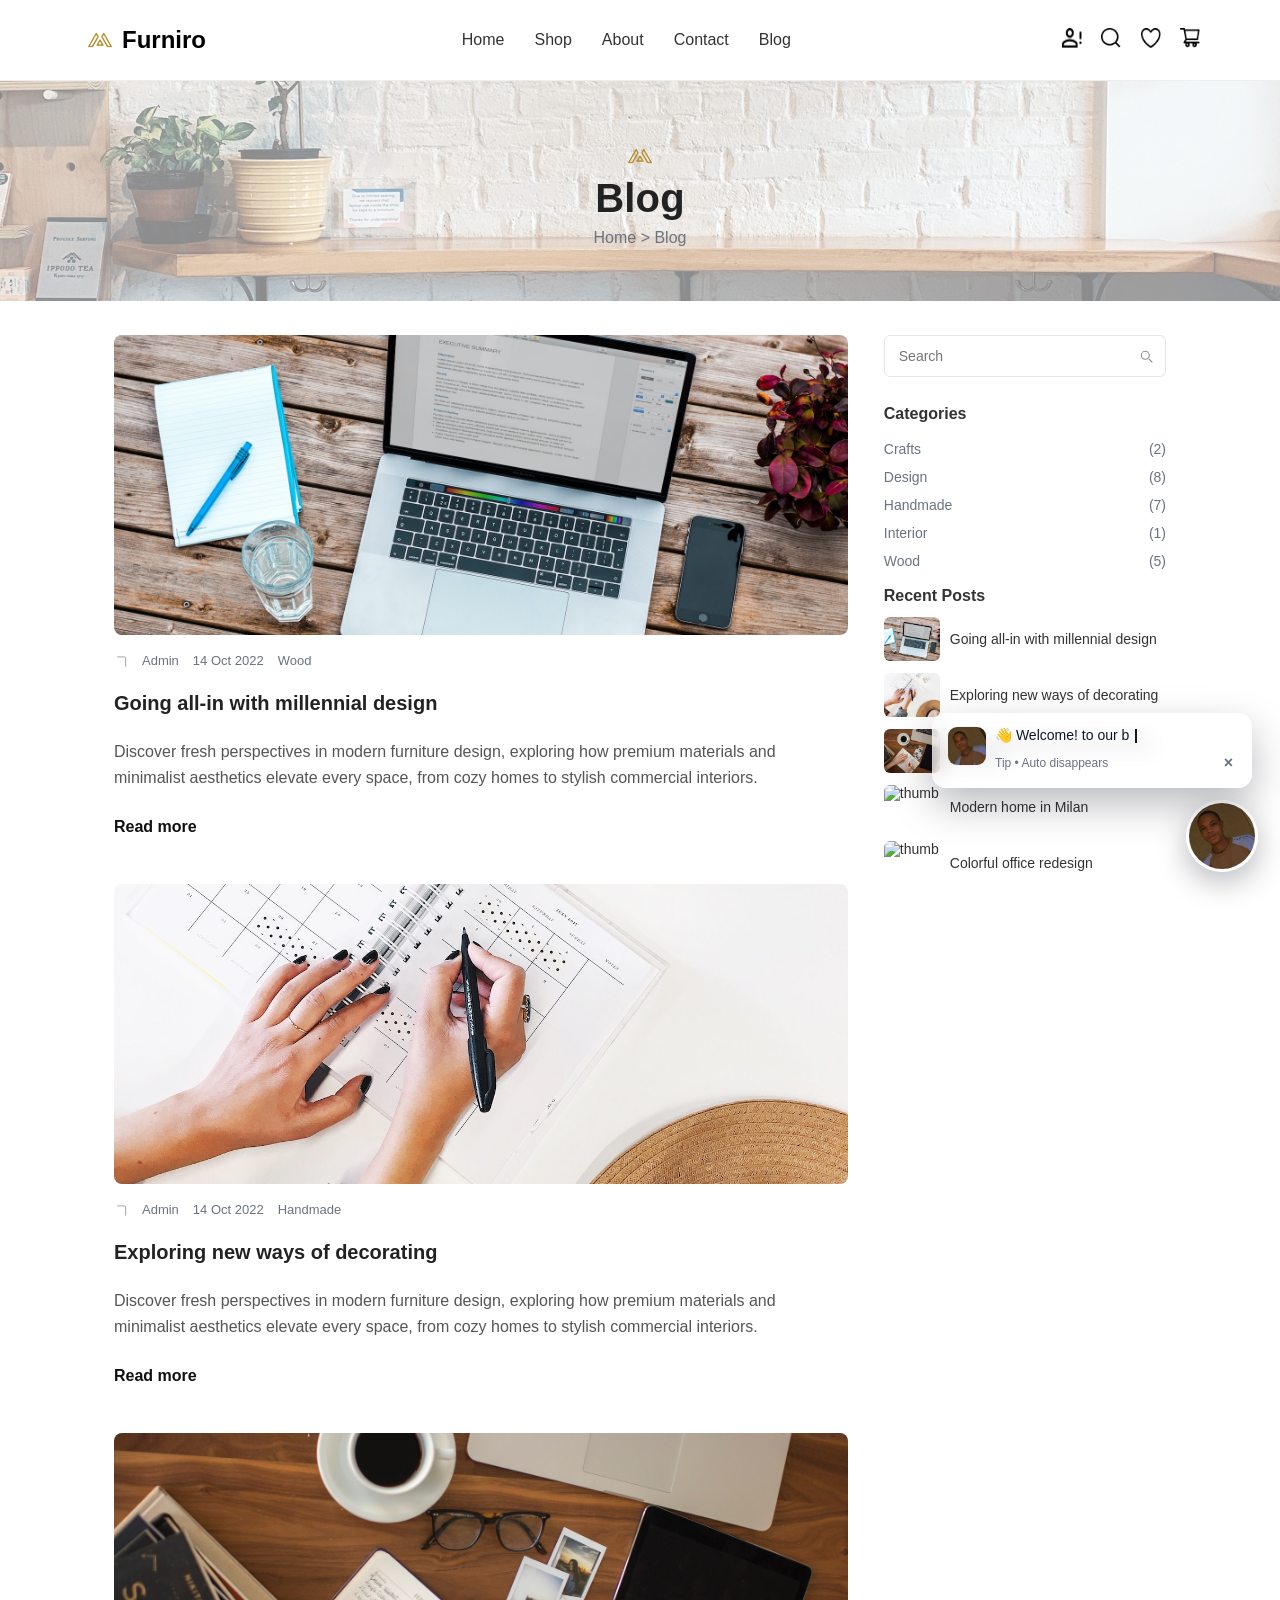
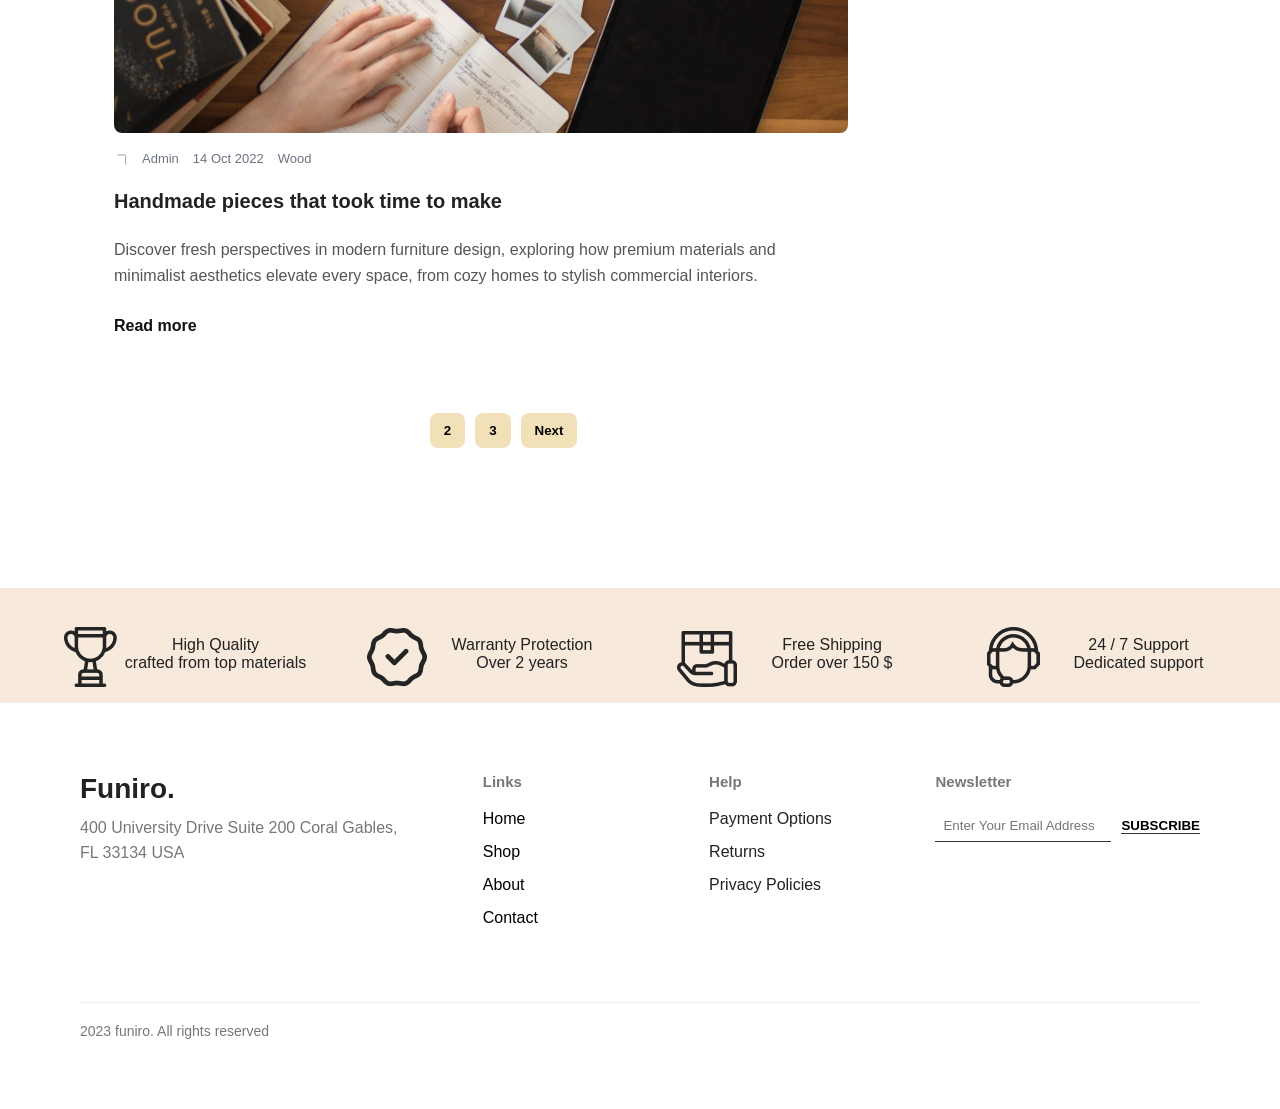
==== blog.html @ 81928c6a "first commit" ====
<!DOCTYPE html>
<html lang="en">

<head>
    <meta charset="utf-8" />
    <meta name="viewport" content="width=device-width,initial-scale=1" />
    <title>Blog Layout</title>
    <link rel="stylesheet" href="blog.css" />
</head>

<body>

    <!-- Header -->
    <header class="navbar">
        <div class="logo"><img src="asset/image/logo furni.png" alt="Furniro Logo" width="50px">
            <h2>Furniro</h2>
        </div>

        <!-- Hamburger menu for mobile -->
        <div class="hamburger" id="hamburger">
            <span></span>
            <span></span>
            <span></span>
        </div>

        <nav id="nav-menu">
            <ul>
                <li><a href="index.html">Home</a></li>
                <li><a href="index_shop.html">Shop</a></li>
                <li><a href="contact_us.html">About</a></li>
                <li><a href="contact_us.html">Contact</a></li>
                <li><a href="blog.html">Blog</a></li>
            </ul>
        </nav>
        <div class="icons">
            <a href="contact_us.html"><i class="user"><img src="asset/image/Vector.png" alt="User Icon" width="20px"
                        height="20px"></i></a>
            <a href="index_shop.html"><i class="search"><img src="asset/image/Vector search.png" alt="Search Icon"
                        width="20px" height="20px"></i></a>
            <a href="index_shop.html"><i class="heart"><img src="asset/image/Vector love.png" alt="Wishlist Icon"
                        width="20px" height="20px"></i></a>
            <a href="index_shop.html"><i class="cart"><img src="asset/image/Vector shop.png" alt="Cart Icon" width="20px"
                        height="20px"></i></a>
        </div>
    </header>

    <section class="hero">
        <div class="logo"><img src="asset/image/logo furni.png" alt="Furniro Logo"></div>
        <h1>Blog</h1>
        <div class="crumbs">Home &gt; Blog</div>
    </section>
    <main class="page">
        <section class="posts">
            <article class="post-card">
                <img src="asset/image/blog1.jpg" alt="laptop on table">
                <div class="meta">
                    <svg viewBox="0 0 24 24" fill="none">
                        <path d="M20 21V7a2 2 0 0 0-2-2H6" stroke="#777" stroke-width="1.6" stroke-linecap="round"
                            stroke-linejoin="round" />
                    </svg>
                    <span>Admin</span>
                    <span>14 Oct 2022</span>
                    <span>Wood</span>
                </div>
                <h2 class="title">Going all-in with millennial design</h2>
                <p class="excerpt">Discover fresh perspectives in modern furniture design, exploring how premium
                    materials and minimalist aesthetics elevate every space, from cozy homes to stylish commercial
                    interiors.</p>
                <a class="read-more" href="#">Read more</a>
            </article>
            <article class="post-card">
                <img src="asset/image/blog2.jpg" alt="planning">
                <div class="meta">
                    <svg viewBox="0 0 24 24" fill="none">
                        <path d="M20 21V7a2 2 0 0 0-2-2H6" stroke="#777" stroke-width="1.6" stroke-linecap="round"
                            stroke-linejoin="round" />
                    </svg>
                    <span>Admin</span>
                    <span>14 Oct 2022</span>
                    <span>Handmade</span>
                </div>
                <h2 class="title">Exploring new ways of decorating</h2>
                <p class="excerpt">Discover fresh perspectives in modern furniture design, exploring how premium
                    materials and minimalist aesthetics elevate every space, from cozy homes to stylish commercial
                    interiors.</p>
                <a class="read-more" href="#">Read more</a>
            </article>

            <article class="post-card">
                <img src="asset/image/blog3.jpg" alt="desk and coffee">
                <div class="meta">
                    <svg viewBox="0 0 24 24" fill="none">
                        <path d="M20 21V7a2 2 0 0 0-2-2H6" stroke="#777" stroke-width="1.6" stroke-linecap="round"
                            stroke-linejoin="round" />
                    </svg>
                    <span>Admin</span>
                    <span>14 Oct 2022</span>
                    <span>Wood</span>
                </div>
                <h2 class="title">Handmade pieces that took time to make</h2>
                <p class="excerpt">Discover fresh perspectives in modern furniture design, exploring how premium
                    materials and minimalist aesthetics elevate every space, from cozy homes to stylish commercial
                    interiors.</p>
                <a class="read-more" href="#">Read more</a>
            </article>

            <div class="pagination">
                <button class="page-btn active">1</button>
                <button class="page-btn">2</button>
                <button class="page-btn">3</button>
                <button class="page-btn">Next</button>
            </div>

        </section>
        <aside class="sidebar">
            <div class="search-wrap">
                <input type="search" placeholder="Search" aria-label="Search">
                <div class="icon" aria-hidden="true">
                    <!-- search icon svg -->
                    <svg width="16" height="16" viewBox="0 0 24 24" fill="none" xmlns="http://www.w3.org/2000/svg">
                        <path d="M21 21l-4.35-4.35" stroke="#444" stroke-width="1.6" stroke-linecap="round"
                            stroke-linejoin="round" />
                        <circle cx="11" cy="11" r="6" stroke="#444" stroke-width="1.6" stroke-linecap="round"
                            stroke-linejoin="round" />
                    </svg>
                </div>
            </div>
            <div class="widget categories">
                <h4>Categories</h4>
                <ul>
                    <li>Crafts <span style="float:right;color:var(--muted)">(2)</span></li>
                    <li>Design <span style="float:right;color:var(--muted)">(8)</span></li>
                    <li>Handmade <span style="float:right;color:var(--muted)">(7)</span></li>
                    <li>Interior <span style="float:right;color:var(--muted)">(1)</span></li>
                    <li>Wood <span style="float:right;color:var(--muted)">(5)</span></li>
                </ul>
            </div>

            <div class="widget recent-posts">
                <h4>Recent Posts</h4>
                <ul>
                    <li><img src="asset/image/blog1.jpg" alt="thumb">Going all-in with millennial design</li>
                    <li><img src="asset/image/blog2.jpg" alt="thumb">Exploring new ways of decorating</li>
                    <li><img src="asset/image/blog3.jpg" alt="thumb">Handmade pieces that took time to make</li>
                    <li><img src="asset/image/bl" alt="thumb">Modern home in Milan</li>
                    <li><img src="https://images.unsplash.com/photo-1505691938895-1758d7feb511?q=80&w=800&auto=format&fit=crop&ixlib=rb-4.0.3&s=8f2c4b7d9f3a1b6c7d8e9f0a1b2c3d4e"
                            alt="thumb">Colorful office redesign</li>
                </ul>
            </div>

        </aside>
    </main>

    <!-- Footer Info -->
    <div class="footer-info">
        <div>
            <img src="asset/image/cup img.png" alt="High Quality Icon">
            <p>High Quality</p>
            <span>crafted from top materials</span>
        </div>
        <div>
            <img src="asset/image/mark img 1.png" alt="Warranty Icon">
            <p>Warranty Protection</p>
            <span>Over 2 years</span>
        </div>
        <div>
            <img src="asset/image/hand img1.png" alt="Free Shipping Icon">
            <p>Free Shipping</p>
            <span>Order over 150 $</span>
        </div>
        <div>
            <img src="asset/image/headphone img1.png" alt="Support Icon">
            <p>24 / 7 Support</p>
            <span>Dedicated support</span>
        </div>
    </div>

    <!-- FOOTER SECTION -->
    <footer>
        <div class="footer-container">

            <!-- Logo + Address -->
            <div class="footer-logo">
                <h2>Funiro.</h2>
                <p>
                    400 University Drive Suite 200 Coral Gables,<br>
                    FL 33134 USA
                </p>
            </div>

            <!-- Links -->
            <div class="footer-links">
                <h4 class="footer-title">Links</h4>
                <ul>
                    <a href="index.html">
                        <li>Home</li>
                    </a>
                    <a href="index_shop.html">
                        <li>Shop</li>
                    </a>
                    <a href="contact_us.html">
                        <li>About</li>
                    </a>
                    <a href="contact_us.html">
                        <li>Contact</li>
                    </a>
                </ul>
            </div>

            <!-- Help -->
            <div class="footer-help">
                <h4 class="footer-title">Help</h4>
                <ul>
                    <li>Payment Options</li>
                    <li>Returns</li>
                    <li>Privacy Policies</li>
                </ul>
            </div>

            <!-- Newsletter -->
            <div class="footer-newsletter">
                <h4 class="footer-title">Newsletter</h4>
                <div class="newsletter-input">
                    <input type="text" placeholder="Enter Your Email Address">
                    <button>SUBSCRIBE</button>
                </div>
            </div>

        </div>

        <div class="footer-bottom">
            2023 funiro. All rights reserved
        </div>
    </footer>

    <!-- CTA PROFILE -->
    <button class="cta-profile" id="ctaBtn" aria-label="Open help message" title="Help">
        <img src="asset/image/miracle.jpg" alt="profile">
    </button>

    <!-- POPUP CARD -->
    <div class="cta-card" id="ctaCard" role="dialog" aria-live="polite" aria-hidden="true" aria-label="Tip">
        <div class="avatar-sm" aria-hidden="true">
            <img src="asset/image/miracle.jpg" alt="Profile">
        </div>

        <div class="card-body">
            <div class="card-text" id="ctaText" aria-atomic="true">
                <!-- text will be typed by JS -->
            </div>

            <div class="card-meta">
                <div class="small-muted">Tip • Auto disappears</div>
                <button class="cta-close" id="ctaCloseBtn" aria-label="Close message">&times;</button>
            </div>
        </div>
    </div>

    <script>
        /* ---------- Hamburger Menu Toggle ---------- */
        const hamburger = document.getElementById('hamburger');
        const navMenu = document.getElementById('nav-menu');

        hamburger.addEventListener('click', () => {
            hamburger.classList.toggle('active');
            navMenu.classList.toggle('active');
        });

        // Close menu when clicking on a link
        document.querySelectorAll('nav ul li a').forEach(link => {
            link.addEventListener('click', () => {
                hamburger.classList.remove('active');
                navMenu.classList.remove('active');
            });
        });

        /* ---------- Configuration ---------- */
        const MESSAGE = "👋 Welcome! to our blog";
        const AUTO_HIDE_MS = 4500;     // time popup stays visible before auto-hide
        const SHOW_DELAY_MS = 800;     // delay before initial show on first visit
        const LOCALSTORAGE_KEY = "cta_seen_v1"; // toggle "only once" behavior
        /* ----------------------------------- */

        const ctaBtn = document.getElementById("ctaBtn");
        const ctaCard = document.getElementById("ctaCard");
        const ctaText = document.getElementById("ctaText");
        const ctaCloseBtn = document.getElementById("ctaCloseBtn");

        let hideTimer = null;
        let typingTimer = null;
        let isTyping = false;

        /* ---------- Utility: play short chime using WebAudio ---------- */
        function playChime() {
            try {
                const ctx = new (window.AudioContext || window.webkitAudioContext)();
                const o = ctx.createOscillator();
                const g = ctx.createGain();
                o.type = "sine";
                o.frequency.value = 880; // start freq
                g.gain.value = 0.0001;
                o.connect(g);
                g.connect(ctx.destination);
                o.start();

                // ramp up quickly and down for a pleasant ping
                g.gain.exponentialRampToValueAtTime(0.12, ctx.currentTime + 0.01);
                o.frequency.exponentialRampToValueAtTime(1100, ctx.currentTime + 0.08);
                g.gain.exponentialRampToValueAtTime(0.0001, ctx.currentTime + 0.28);
                o.stop(ctx.currentTime + 0.3);
            } catch (err) {
                // fail silently if audio not available
                //console.warn("Audio play failed", err);
            }
        }

        /* ---------- Typing effect ---------- */
        function typeMessage(targetEl, message, speed = 28) {
            cancelTyping();
            targetEl.textContent = "";
            isTyping = true;
            let i = 0;
            const caret = document.createElement("span");
            caret.className = "typing-caret";
            targetEl.appendChild(caret);

            typingTimer = setInterval(() => {
                if (i >= message.length) {
                    clearInterval(typingTimer);
                    typingTimer = null;
                    isTyping = false;
                    // keep caret for a little while then remove
                    setTimeout(() => { if (caret.parentNode) caret.remove(); }, 800);
                    return;
                }
                // insert char before caret
                caret.insertAdjacentText("beforebegin", message[i]);
                i++;
            }, speed);
        }

        function cancelTyping() {
            if (typingTimer) {
                clearInterval(typingTimer);
                typingTimer = null;
                isTyping = false;
            }
        }

        /* ---------- Show / Hide logic ---------- */
        function showCard(playSound = true, withTyping = true) {
            // small bounce animation to CTA
            ctaBtn.classList.remove("bounce");
            // restart
            void ctaBtn.offsetWidth;
            ctaBtn.classList.add("bounce");

            // set aria and class
            ctaCard.classList.add("show");
            ctaCard.setAttribute("aria-hidden", "false");

            // start typing
            if (withTyping) {
                typeMessage(ctaText, MESSAGE);
            } else {
                cancelTyping();
                ctaText.textContent = MESSAGE;
            }

            // play sound
            if (playSound) playChime();

            // auto-hide timer
            clearTimeout(hideTimer);
            hideTimer = setTimeout(() => {
                hideCard();
            }, AUTO_HIDE_MS);

            // mark as seen in localStorage (first auto popup)
            try { localStorage.setItem(LOCALSTORAGE_KEY, "1"); } catch (e) { }
        }

        function hideCard() {
            cancelTyping();
            // fade out
            ctaCard.classList.remove("show");
            ctaCard.setAttribute("aria-hidden", "true");
            clearTimeout(hideTimer);
        }

        /* ---------- Events ---------- */

        // On CTA click — always re-open (even if user already saw)
        ctaBtn.addEventListener("click", (e) => {
            const wasShown = ctaCard.classList.contains("show");
            if (wasShown) {
                // if visible, clicking toggles off
                hideCard();
            } else {
                showCard(true, true);
            }
        });

        // Close button
        ctaCloseBtn.addEventListener("click", (e) => {
            hideCard();
        });

        /* ---------- Auto-show on first visit only ---------- */
        window.addEventListener("load", () => {
            let seen = false;
            try { seen = !!localStorage.getItem(LOCALSTORAGE_KEY); } catch (e) { seen = false; }

            if (!seen) {
                // show automatically once with a small delay
                setTimeout(() => {
                    showCard(true, true);
                }, SHOW_DELAY_MS);
            } else {
                // we won't auto show again; still let the user click CTA to open
            }
        });

        /* Optional: keyboard accessibility — press 'h' to toggle widget (handy for dev/test) */
        window.addEventListener("keydown", (e) => {
            if (e.key === "h" && (e.ctrlKey || e.metaKey)) { // Ctrl/Cmd + H
                e.preventDefault();
                if (ctaCard.classList.contains("show")) hideCard();
                else showCard(true, false);
            }
        });

        // Simple JS to toggle active page (visual only)
        document.querySelectorAll('.page-btn').forEach(btn => {
            btn.addEventListener('click', () => {
                document.querySelectorAll('.page-btn').forEach(b => b.classList.remove('active'));
                btn.classList.add('active');
            })
        });
    </script>
</body>

</html>
---- blog.css ----
:root {
            --accent: #d4b36c;
            --accent-2: #f2e0b8;
            --muted: #777;
            --page-width: 1100px;
        }

        * {
            box-sizing: border-box;
            margin: 0;
            padding: 0;
            font-family: 'Helvetica Neue', Arial, sans-serif;
        }

        body {
            color: #222;
            background: #fff;
            -webkit-font-smoothing: antialiased;
        }

        /* Navbar */
        .navbar {
            display: flex;
            justify-content: space-between;
            align-items: center;
            padding: 20px 80px;
            background-color: white;
            border-bottom: 1px solid #eee;
            position: relative;
        }

        .logo {
            color: black;
            display: flex;
            gap: 2px;
            align-items: center;
        }

        .logo img {
            width: 40px;
            height: auto;
        }

        .navbar ul {
            display: flex;
            list-style: none;
            gap: 30px;
        }

        .navbar ul li a {
            text-decoration: none;
            color: #333;
            font-weight: 500;
            transition: color 0.3s ease;
        }

        .navbar ul li a:hover {
            color: #b88e2f;
        }

        .icons i {
            font-size: 18px;
            margin-left: 15px;
            cursor: pointer;
        }

        /* Hamburger Menu */
        .hamburger {
            display: none;
            flex-direction: column;
            cursor: pointer;
            z-index: 1001;
        }

        .hamburger span {
            width: 25px;
            height: 3px;
            background: #333;
            margin-bottom: 4px;
            border-radius: 2px;
            transition: all 0.3s ease;
        }

        .hamburger.active span:nth-child(1) {
            transform: rotate(45deg) translate(5px, 5px);
        }

        .hamburger.active span:nth-child(2) {
            opacity: 0;
        }

        .hamburger.active span:nth-child(3) {
            transform: rotate(-45deg) translate(7px, -6px);
        }

        /* Top banner (hero) */
        .hero {
            height: 220px;
            background: linear-gradient(rgba(255, 255, 255, 0.55), rgba(255, 255, 255, 0.55)), url(asset/image/pc1.jpg) center/cover no-repeat;
            display: flex;
            align-items: center;
            justify-content: center;
            flex-direction: column;
        }

        .hero h1 {
            margin: 0;
            font-size: 40px;
            letter-spacing: 0.2px
        }

        .hero .crumbs {
            margin-top: 8px;
            color: var(--muted)
        }

        /* Page wrapper uses CSS Grid for main layout */
        .page {
            max-width: var(--page-width);
            margin: 34px auto 60px;
            padding: 0 24px;
            display: grid;
            grid-template-columns: 2.6fr 1fr;
            gap: 36px;
        }

        /* Left column: posts stacked */
        .posts {
            display: grid;
            grid-auto-rows: min-content;
            gap: 48px;
        }

        .post-card {
            display: grid;
            grid-template-columns: 1fr;
            gap: 18px;
        }

        .post-card img {
            width: 100%;
            height: 300px;
            object-fit: cover;
            border-radius: 8px
        }

        .meta {
            display: flex;
            gap: 14px;
            color: var(--muted);
            font-size: 13px;
            align-items: center
        }

        .meta svg {
            width: 14px;
            height: 14px;
            opacity: 0.7
        }

        .title {
            font-size: 20px;
            font-weight: 600;
            margin: 6px 0
        }

        .excerpt {
            color: #555;
            line-height: 1.6
        }

        .read-more {
            display: inline-block;
            margin-top: 10px;
            text-decoration: none;
            color: #111;
            font-weight: 700
        }

        /* Sidebar uses grid for internal layout too */
        .sidebar {
            font-size: 14px;
            color: #333
        }

        .search-wrap {
            position: relative;
            margin-bottom: 28px
        }

        .search-wrap input {
            width: 100%;
            padding: 12px 40px 12px 14px;
            border-radius: 6px;
            border: 1px solid #e6e6e6;
            font-size: 14px
        }

        /* search icon inside input */
        .search-wrap .icon {
            position: absolute;
            right: 10px;
            top: 50%;
            transform: translateY(-50%);
            width: 20px;
            height: 20px;
            opacity: 0.6;
            pointer-events: none;
            display: flex;
            align-items: center;
            justify-content: center
        }

        .widget h4 {
            margin: 12px 0 12px;
            font-size: 16px
        }

        .categories ul {
            list-style: none;
            padding: 0;
            margin: 0
        }

        .categories li {
            padding: 6px 0;
            color: var(--muted)
        }

        .recent-posts ul {
            list-style: none;
            padding: 0;
            margin: 0;
            display: grid;
            gap: 12px
        }

        .recent-posts li {
            display: flex;
            gap: 10px;
            align-items: center
        }

        .recent-posts img {
            width: 56px;
            height: 44px;
            object-fit: cover;
            border-radius: 6px
        }

        /* Pagination centered */
        .pagination {
            display: flex;
            gap: 10px;
            justify-content: center;
            margin: 30px 0 80px
        }

        .page-btn {
            border: none;
            padding: 10px 14px;
            border-radius: 8px;
            background: var(--accent-2);
            font-weight: 700
        }

        .page-btn.active {
            background: var(--accent);
            color: #fff
        }

        /* Footer Icons */
        .footer-info {
            display: flex;
            justify-content: space-around;
            background: #f7eadc;
            padding: 30px 5%;
            margin-top: 25px;
            text-align: center;
            overflow: hidden;
        }

        .footer-info div p:first-child {
            font-weight: bold;
            margin-bottom: 5px;
        }

        /* FOOTER SECTION (Requested) */
        footer {
            width: 100%;
            padding: 70px 80px;
            background: #fff;
            border-top: 1px solid #eee;
        }

        .footer-container {
            display: grid;
            grid-template-columns: 2fr 1fr 1fr 1.5fr;
            gap: 50px;
        }

        .footer-logo h2 {
            font-size: 28px;
            font-weight: 700;
        }

        .footer-logo p {
            margin-top: 10px;
            color: #777;
            line-height: 1.6;
        }

        /* Titles */
        .footer-title {
            color: #777;
            margin-bottom: 20px;
            font-size: 15px;
        }

        /* Links */
        .footer-links ul,
        .footer-help ul {
            list-style: none;
            padding: 0;
        }

        .footer-links li,
        .footer-help li {
            margin-bottom: 15px;
            font-weight: 500;
        }

        .footer-links a,
        .footer-help a {
            text-decoration: none;
            color: black;
            transition: color 0.3s ease;
        }

        .footer-links a:hover,
        .footer-help a:hover {
            color: #b88e2f;
        }

        /* Newsletter */
        .newsletter-input {
            display: flex;
            gap: 10px;
            align-items: center;
        }

        .newsletter-input input {
            width: 100%;
            border: none;
            border-bottom: 1px solid #333;
            padding: 8px;
        }

        .newsletter-input button {
            background: transparent;
            border: none;
            font-weight: 600;
            border-bottom: 1px solid #333;
            cursor: pointer;
            transition: color 0.3s ease;
        }

        .newsletter-input button:hover {
            color: #b88e2f;
        }

        /* Bottom small text */
        .footer-bottom {
            margin-top: 60px;
            border-top: 1px solid #eee;
            padding-top: 20px;
            font-size: 14px;
            color: #777;
        }

        .footer-info img {
            margin-right: 250px;
            margin-bottom: -55px;
        }

        /* CTA Profile */
        :root {
            --cta-size: 72px;
            --gap-bottom: 28px;
            --gap-right: 22px;
            --accent: rgba(255, 255, 255, 0.12);
            --glass-border: rgba(255, 255, 255, 0.18);
            --text: #111827;
            --muted: #6b7280;
            --shadow: 0 10px 30px rgba(2, 6, 23, 0.28);
            --glass-blur: 10px;
            --z: 99999;
        }

        /* CTA Profile Button */
        .cta-profile {
            position: fixed;
            bottom: calc(var(--gap-bottom));
            right: calc(var(--gap-right));
            width: var(--cta-size);
            height: var(--cta-size);
            border-radius: 999px;
            overflow: hidden;
            border: 3px solid rgba(255, 255, 255, 0.9);
            backdrop-filter: blur(4px);
            box-shadow: var(--shadow);
            cursor: pointer;
            z-index: var(--z);
            display: grid;
            place-items: center;
            background: linear-gradient(180deg, rgba(255, 255, 255, 0.02), rgba(255, 255, 255, 0.01));
        }

        .cta-profile img {
            width: 100%;
            height: 100%;
            object-fit: cover;
            display: block;
        }

        /* Popup card (chat bubble) */
        .cta-card {
            position: fixed;
            right: calc(var(--gap-right) + 6px);
            bottom: calc(var(--gap-bottom) + var(--cta-size) + 12px);
            width: clamp(220px, 36vw, 320px);
            max-width: 340px;
            background: linear-gradient(180deg, rgba(255, 255, 255, 0.7), rgba(255, 255, 255, 0.62));
            color: var(--text);
            border-radius: 14px;
            padding: 12px 14px 12px 14px;
            box-shadow: 0 16px 40px rgba(2, 6, 23, 0.28);
            border: 1px solid var(--glass-border);
            backdrop-filter: blur(var(--glass-blur));
            transform-origin: right bottom;
            opacity: 0;
            transform: translateY(8px) scale(0.96);
            transition: opacity 320ms cubic-bezier(.2, .9, .3, 1), transform 320ms cubic-bezier(.2, .9, .3, 1);
            z-index: calc(var(--z) + 1);
            pointer-events: none;
            display: flex;
            gap: 8px;
            align-items: flex-start;
        }

        /* small arrow pointing to CTA */
        .cta-card::after {
            content: "";
            position: absolute;
            right: calc(var(--cta-size) / 2 - 10px - var(--gap-right));
            bottom: calc(var(--gap-bottom) + 6px);
            width: 14px;
            height: 14px;
            transform: rotate(45deg);
            background: inherit;
            border-left: 1px solid var(--glass-border);
            border-bottom: 1px solid var(--glass-border);
            filter: blur(0.2px);
            z-index: -1;
        }

        /* When shown */
        .cta-card.show {
            opacity: 1;
            transform: translateY(0) scale(1);
            pointer-events: auto;
        }

        /* Content layout */
        .avatar-sm {
            flex: 0 0 40px;
            width: 40px;
            height: 40px;
            border-radius: 10px;
            overflow: hidden;
            border: 1px solid rgba(0, 0, 0, 0.04);
            background: linear-gradient(90deg, rgba(255, 255, 255, 0.6), rgba(255, 255, 255, 0.5));
            display: grid;
            place-items: center;
        }

        .avatar-sm img {
            width: 100%;
            height: 100%;
            object-fit: cover;
            display: block;
        }

        .card-body {
            flex: 1 1 auto;
            min-width: 0;
        }

        .card-text {
            font-size: 14px;
            line-height: 1.35;
            color: #0f172a;
            margin-bottom: 6px;
            min-height: 1.3em;
            max-height: 6em;
            overflow: hidden;
            word-break: break-word;
        }

        .card-meta {
            display: flex;
            align-items: center;
            gap: 8px;
            justify-content: space-between;
        }

        .small-muted {
            font-size: 12px;
            color: var(--muted);
        }

        /* Close button */
        .cta-close {
            background: transparent;
            border: none;
            color: var(--muted);
            font-weight: 600;
            font-size: 16px;
            line-height: 1;
            padding: 4px;
            cursor: pointer;
            border-radius: 6px;
            transition: background .12s ease, color .12s ease;
        }

        .cta-close:hover {
            background: rgba(0, 0, 0, 0.04);
            color: #111827;
        }

        /* Typing caret effect */
        .typing-caret {
            display: inline-block;
            width: 2px;
            height: 1em;
            background: #111827;
            margin-left: 6px;
            vertical-align: text-bottom;
            animation: blink 1s steps(2, start) infinite;
        }

        @keyframes blink {
            to {
                visibility: hidden;
            }
        }

        /* Tiny bounce when CTA clicked */
        .cta-profile.bounce {
            animation: ctabounce 520ms cubic-bezier(.2, .9, .3, 1);
        }

        @keyframes ctabounce {
            0% {
                transform: translateY(0)
            }

            30% {
                transform: translateY(-8px) scale(1.02)
            }

            55% {
                transform: translateY(2px)
            }

            100% {
                transform: translateY(0)
            }
        }

        /* ===========================
           RESPONSIVE DESIGN
        ============================ */

        /* Tablet Devices (max-width: 768px) */
        @media (max-width: 768px) {
            .navbar {
                padding: 15px 20px;
            }

            .hamburger {
                display: flex;
            }

            nav {
                position: fixed;
                top: 0;
                right: -100%;
                width: 70%;
                height: 100vh;
                background-color: white;
                box-shadow: -5px 0 15px rgba(0, 0, 0, 0.1);
                transition: right 0.3s ease;
                z-index: 1000;
                padding-top: 80px;
            }

            nav.active {
                right: 0;
            }

            .navbar ul {
                flex-direction: column;
                gap: 20px;
                padding: 0 20px;
            }

            .icons {
                display: none;
            }

            .hero {
                height: 180px;
            }

            .hero h1 {
                font-size: 32px;
            }

            .page {
                grid-template-columns: 1fr;
                gap: 24px;
            }

            .post-card img {
                height: 220px;
            }

            .footer-info {
                flex-direction: column;
                gap: 30px;
                padding: 30px 20px;
            }

            .footer-info img {
                margin-right: 0;
                margin-bottom: 10px;
            }

            footer {
                padding: 50px 20px;
            }

            .footer-container {
                grid-template-columns: 1fr;
                gap: 30px;
            }

            .footer-newsletter {
                grid-column: 1;
            }

            .newsletter-input {
                flex-direction: column;
                align-items: flex-start;
                gap: 15px;
            }

            .newsletter-input input {
                width: 100%;
            }

            .cta-profile {
                --cta-size: 60px;
                --gap-bottom: 20px;
                --gap-right: 20px;
            }

            .cta-card {
                right: 20px;
                left: 20px;
                width: auto;
                max-width: none;
            }

            .cta-card::after {
                display: none;
            }
        }

        /* Mobile Devices (max-width: 480px) */
        @media (max-width: 480px) {
            .navbar {
                padding: 10px 15px;
            }

            .logo h2 {
                font-size: 18px;
            }

            .logo img {
                width: 30px;
            }

            .hero {
                height: 150px;
            }

            .hero h1 {
                font-size: 24px;
            }

            .crumbs {
                font-size: 12px;
            }

            .post-card img {
                height: 180px;
            }

            .title {
                font-size: 18px;
            }

            .excerpt {
                font-size: 14px;
            }

            .footer-logo h2 {
                font-size: 24px;
            }

            .footer-title {
                font-size: 14px;
            }

            .footer-links li,
            .footer-help li {
                font-size: 14px;
            }

            .cta-profile {
                --cta-size: 50px;
                --gap-bottom: 15px;
                --gap-right: 15px;
            }
        }
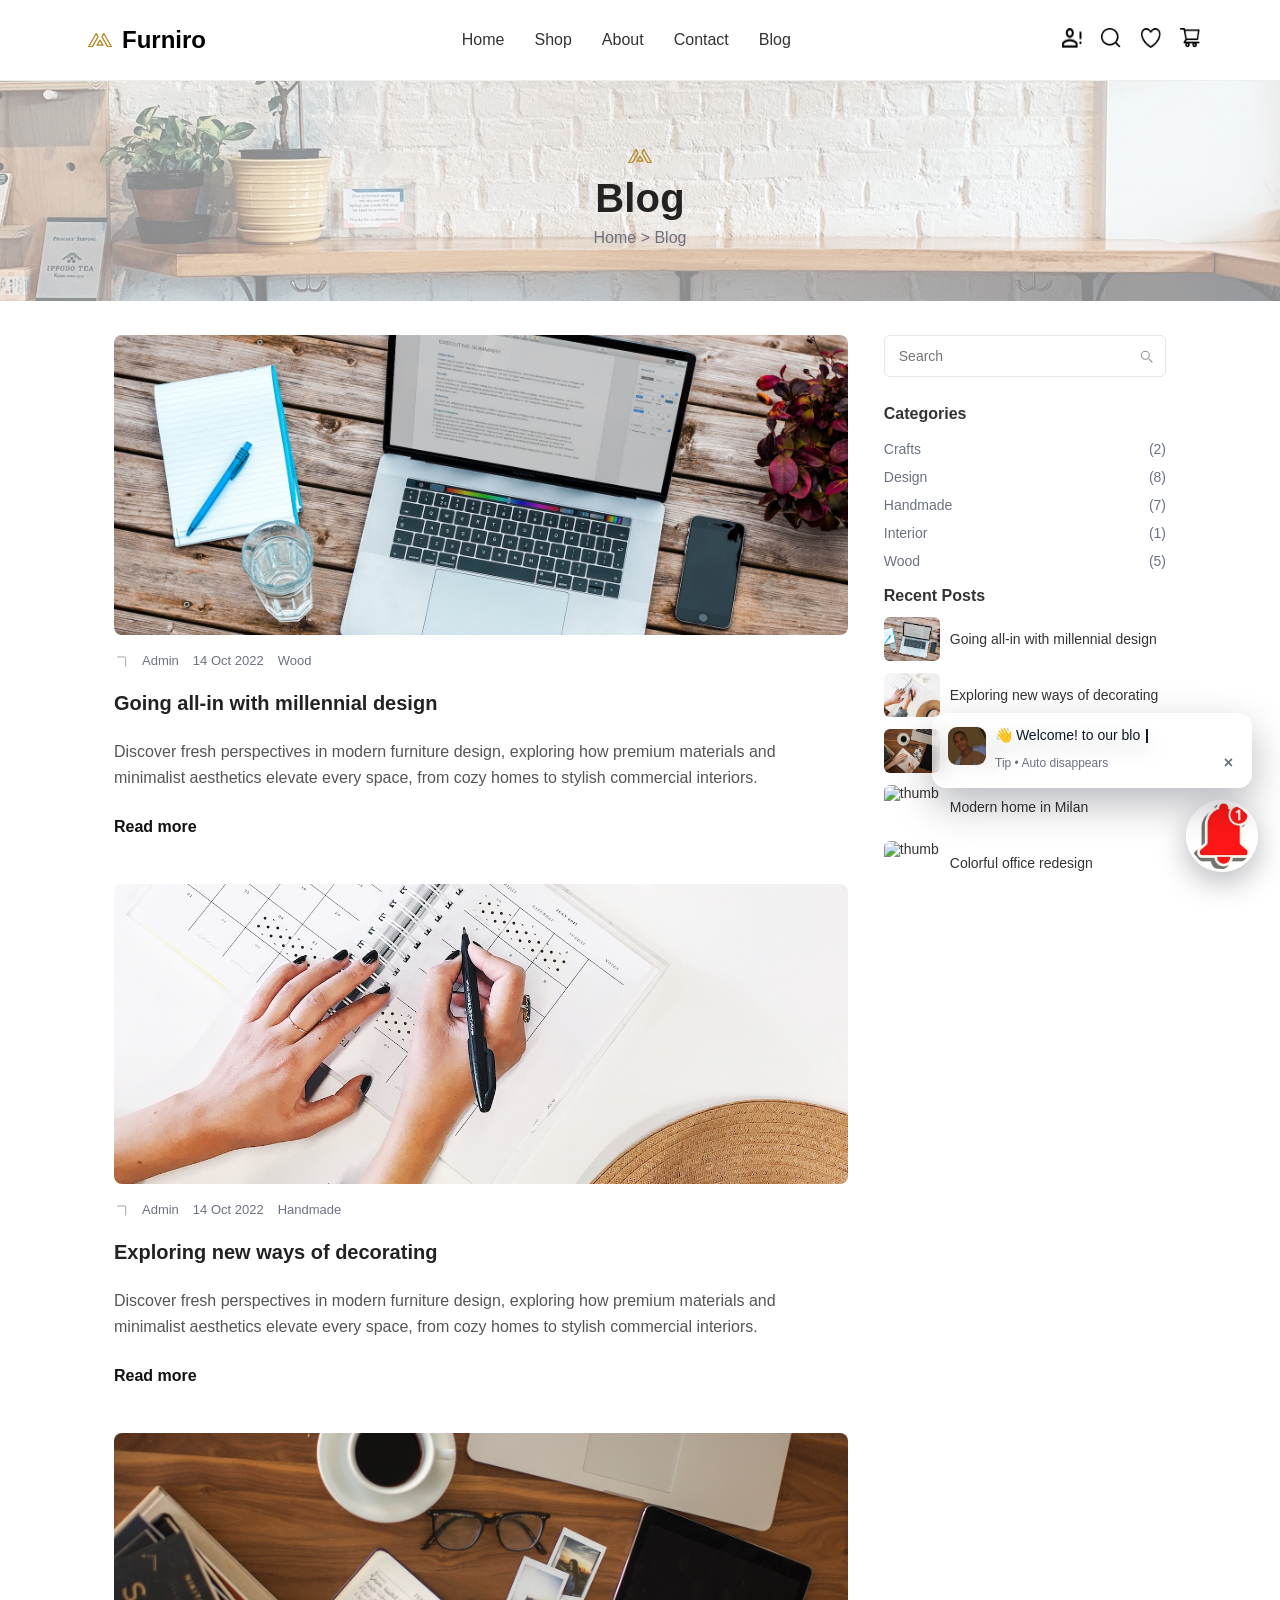
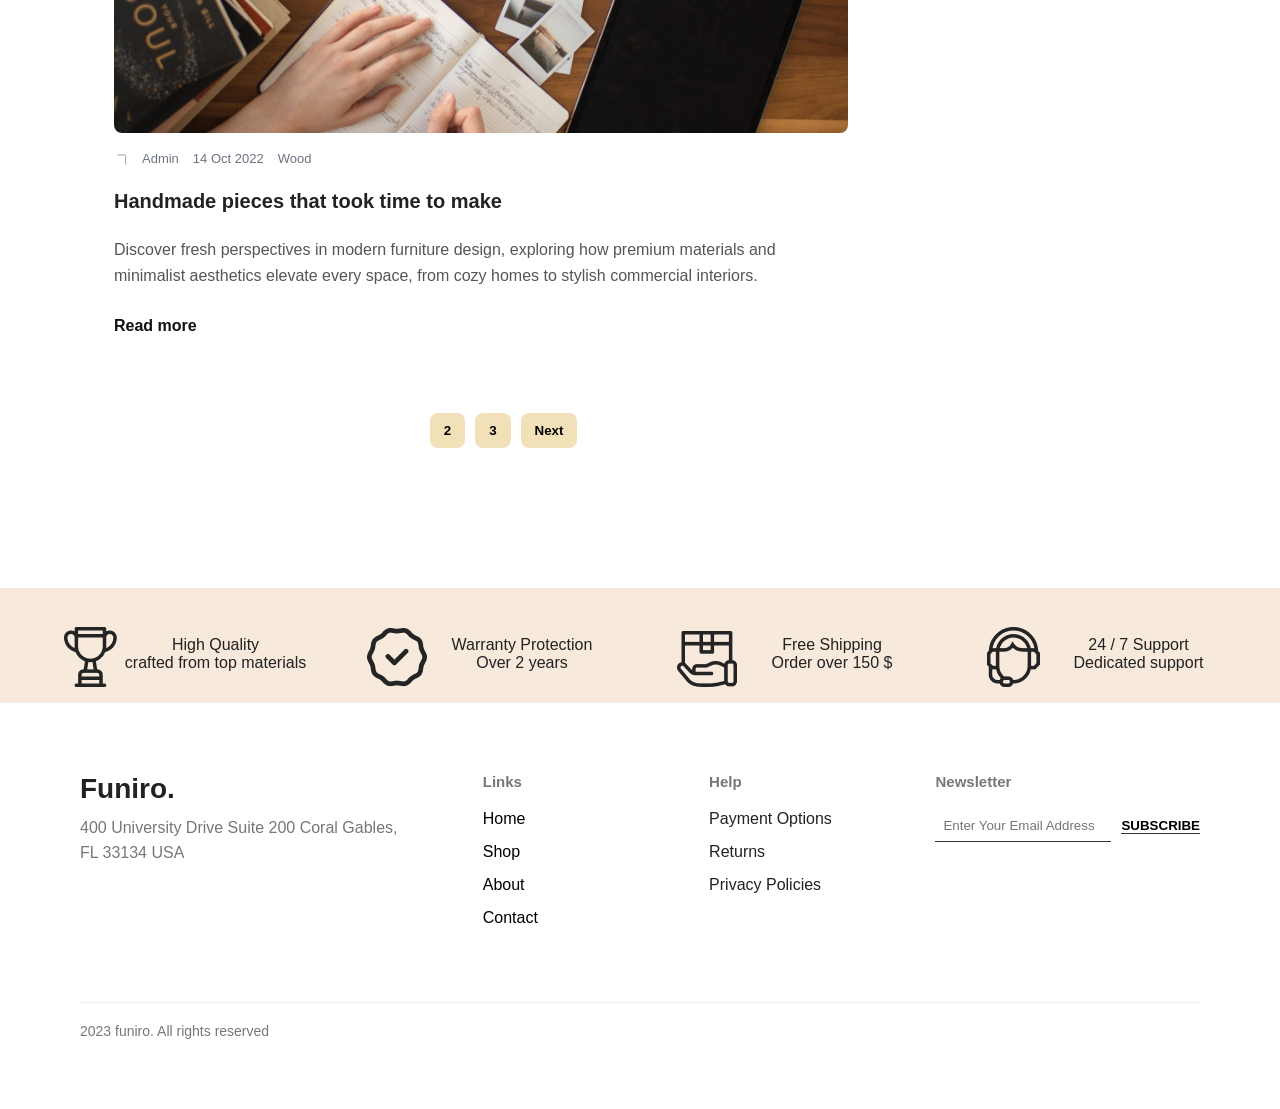
==== commit 943a9abd: "Initial commit" ====
--- a/blog.html
+++ b/blog.html
@@ -235,7 +235,7 @@
 
     <!-- CTA PROFILE -->
     <button class="cta-profile" id="ctaBtn" aria-label="Open help message" title="Help">
-        <img src="asset/image/miracle.jpg" alt="profile">
+        <img src="asset/image/notification.png" alt="profile">
     </button>
 
     <!-- POPUP CARD -->
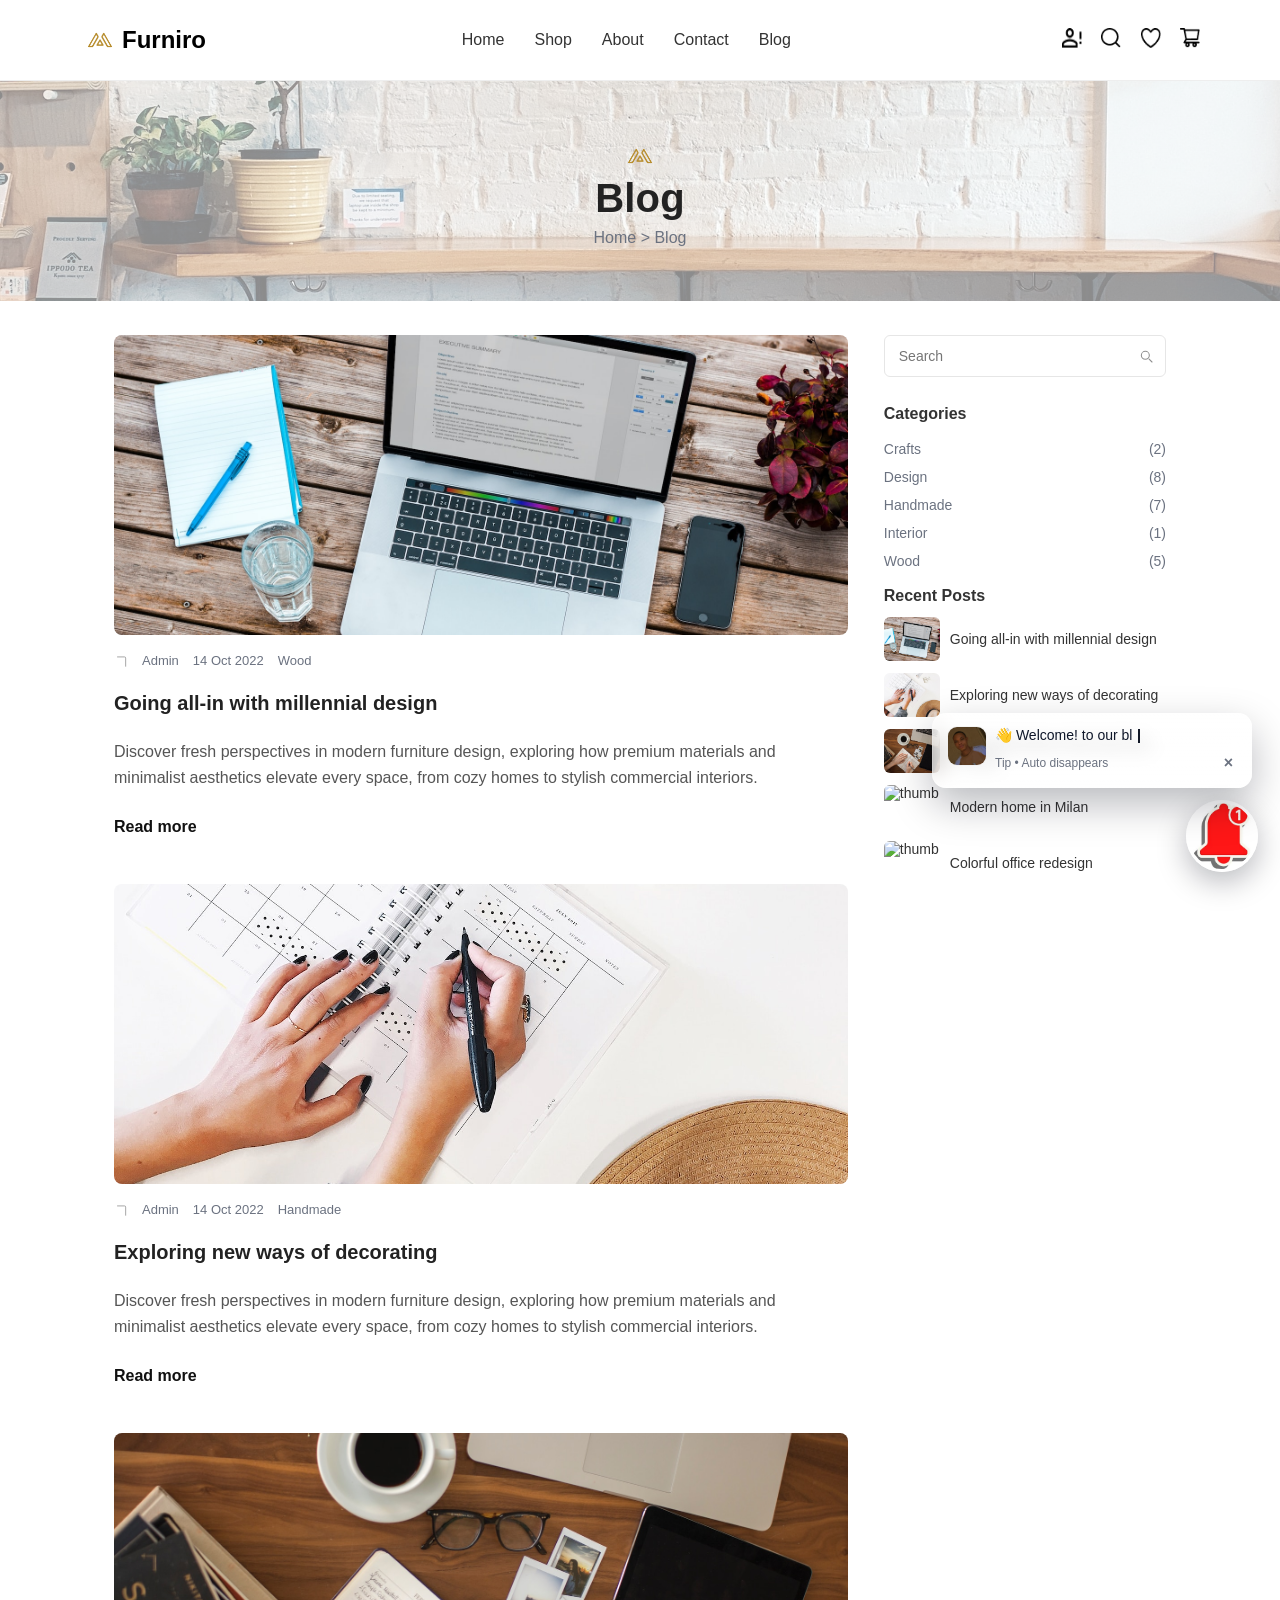
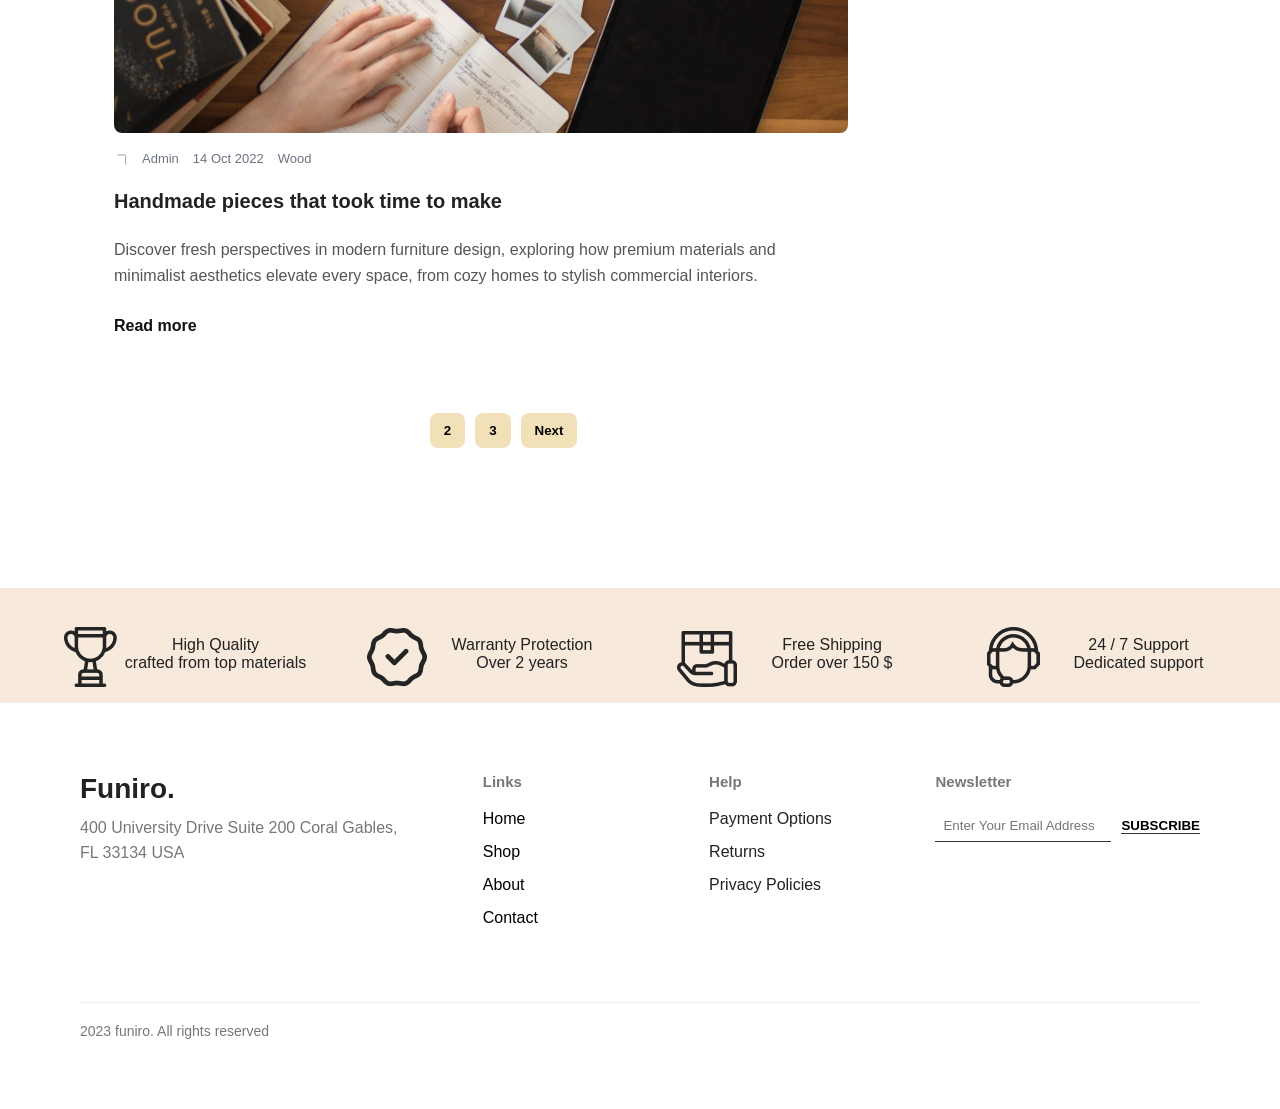
==== commit f95d2b7b: "first commit" ====
--- a/blog.html
+++ b/blog.html
@@ -27,7 +27,7 @@
             <ul>
                 <li><a href="index.html">Home</a></li>
                 <li><a href="index_shop.html">Shop</a></li>
-                <li><a href="contact_us.html">About</a></li>
+                <li><a href="about.html">About</a></li>
                 <li><a href="contact_us.html">Contact</a></li>
                 <li><a href="blog.html">Blog</a></li>
             </ul>
